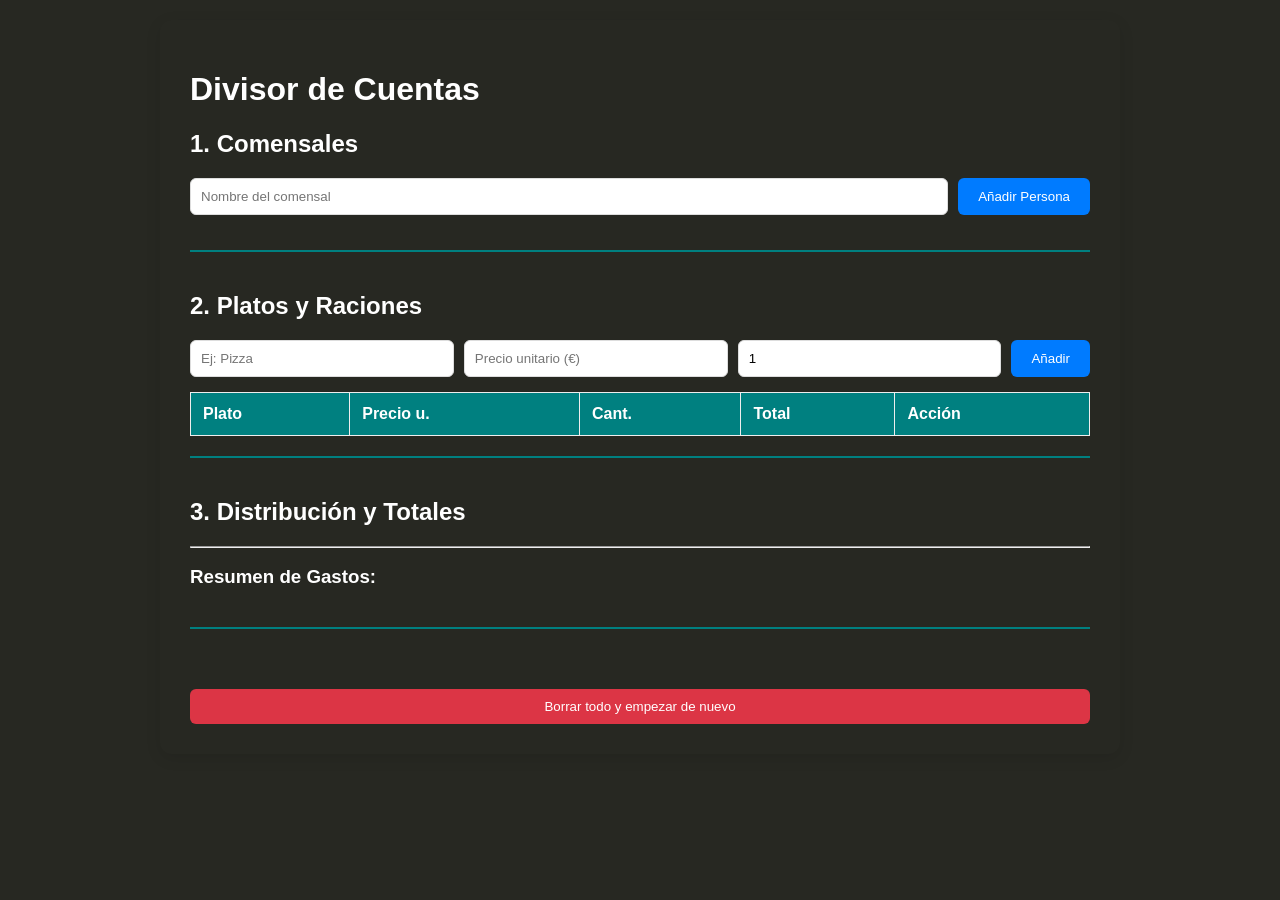
==== index.html @ 1924acde "Add files via upload" ====
<!DOCTYPE html>
<html lang="es">
<head>
    <meta charset="UTF-8">
    <meta name="viewport" content="width=device-width, initial-scale=1.0">
    <title>Calculadora de Cuentas 🍽️</title>
    <link rel="stylesheet" href="style.css">
</head>
<body>

<div class="container">
    <h1>Divisor de Cuentas</h1>

    <section>
        <h2>1. Comensales</h2>
        <div class="input-group">
            <input type="text" id="nombreComensal" placeholder="Nombre del comensal">
            <button onclick="agregarComensal()">Añadir Persona</button>
        </div>
        <div id="listaComensales" class="chip-container"></div>
    </section>

    <section>
        <h2>2. Platos y Raciones</h2>
        <div class="input-group">
            <input type="text" id="nombrePlato" placeholder="Ej: Pizza">
            <input type="number" id="precioPlato" placeholder="Precio unitario (€)" step="0.01">
            <input type="number" id="cantidadPlato" placeholder="Cantidad" value="1">
            <button onclick="agregarPlato()">Añadir</button>
        </div>
        <table>
            <thead>
                <tr>
                    <th>Plato</th>
                    <th>Precio u.</th>
                    <th>Cant.</th>
                    <th>Total</th>
                    <th>Acción</th>
                </tr>
            </thead>
            <tbody id="tablaPlatosBody"></tbody>
        </table>
    </section>

    <section>
        <h2>3. Distribución y Totales</h2>
        <div id="distribucion" class="distribucion-grid"></div>
        <hr>
        <div id="totalesFinales"></div>
    </section>
    
    <button onclick="limpiarTodo()" class="btn-danger">Borrar todo y empezar de nuevo</button>
</div>

<script src="script.js"></script>
</body>
</html>
---- style.css ----
body {
    font-family: 'Segoe UI', Tahoma, Geneva, Verdana, sans-serif;
    margin: 20px;
    background-color: #272822;
    color: #ffffff;
}

.container {
    max-width: 900px;
    margin: auto;
    background: 272822;
    padding: 30px;
    border-radius: 12px;
    box-shadow: 0 4px 15px rgba(0,0,0,0.1);
}

section {
    margin-bottom: 40px;
    padding-bottom: 20px;
    border-bottom: 2px solid #008080;
}

.input-group {
    display: flex;
    gap: 10px;
    margin-bottom: 15px;
    flex-wrap: wrap;
}

input {
    padding: 10px;
    border: 1px solid #ddd;
    border-radius: 6px;
    flex: 1;
}

button {
    padding: 10px 20px;
    cursor: pointer;
    background: #007bff;
    color: white;
    border: none;
    border-radius: 6px;
    transition: background 0.3s;
}

button:hover { background: #0056b3; }

.btn-danger { background: #dc3545; width: 100%; margin-top: 20px; }
.btn-danger:hover { background: #a71d2a; }

.chip-container { margin-top: 15px; display: flex; gap: 8px; flex-wrap: wrap; }

table { width: 100%; border-collapse: collapse; margin-top: 15px; }
th, td { padding: 12px; border: 1px solid #eee; text-align: left; }
th { background-color: #008080; }

.comensal-card {
    background: #272822;
    border: 2px solid #008080; /* Un color violeta moderno, puedes cambiarlo por #28a745 si prefieres verde */
    padding: 15px;
    margin: 10px 0;
    border-left: 5px solid #008080;
    border-radius: 4px;
}

.total-badge {
    font-weight: bold;
    color: #28a745;
    font-size: 1.3em;
}
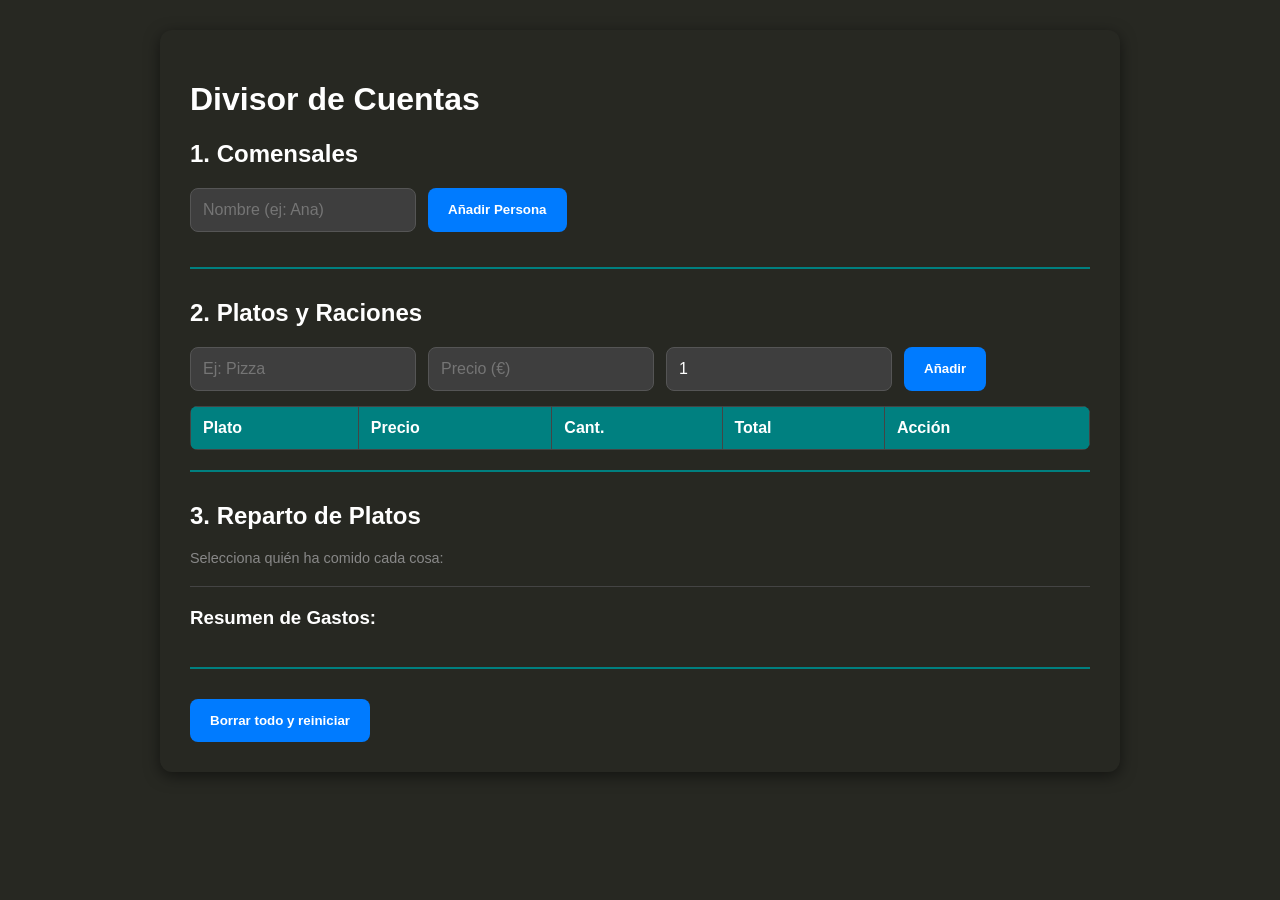
==== commit 3fe4d2af: "Add files via upload" ====
--- a/index.html
+++ b/index.html
@@ -2,7 +2,7 @@
 <html lang="es">
 <head>
     <meta charset="UTF-8">
-    <meta name="viewport" content="width=device-width, initial-scale=1.0">
+    <meta name="viewport" content="width=device-width, initial-scale=1.0, maximum-scale=1.0, user-scalable=no">
     <title>Calculadora de Cuentas 🍽️</title>
     <link rel="stylesheet" href="style.css">
 </head>
@@ -14,7 +14,7 @@
     <section>
         <h2>1. Comensales</h2>
         <div class="input-group">
-            <input type="text" id="nombreComensal" placeholder="Nombre del comensal">
+            <input type="text" id="nombreComensal" placeholder="Nombre (ej: Ana)">
             <button onclick="agregarComensal()">Añadir Persona</button>
         </div>
         <div id="listaComensales" class="chip-container"></div>
@@ -24,32 +24,36 @@
         <h2>2. Platos y Raciones</h2>
         <div class="input-group">
             <input type="text" id="nombrePlato" placeholder="Ej: Pizza">
-            <input type="number" id="precioPlato" placeholder="Precio unitario (€)" step="0.01">
-            <input type="number" id="cantidadPlato" placeholder="Cantidad" value="1">
+            <input type="number" id="precioPlato" placeholder="Precio (€)" step="0.01">
+            <input type="number" id="cantidadPlato" placeholder="Cant." value="1">
             <button onclick="agregarPlato()">Añadir</button>
         </div>
-        <table>
-            <thead>
-                <tr>
-                    <th>Plato</th>
-                    <th>Precio u.</th>
-                    <th>Cant.</th>
-                    <th>Total</th>
-                    <th>Acción</th>
-                </tr>
-            </thead>
-            <tbody id="tablaPlatosBody"></tbody>
-        </table>
+        
+        <div class="table-container">
+            <table>
+                <thead>
+                    <tr>
+                        <th>Plato</th>
+                        <th>Precio</th>
+                        <th>Cant.</th>
+                        <th>Total</th>
+                        <th>Acción</th>
+                    </tr>
+                </thead>
+                <tbody id="tablaPlatosBody"></tbody>
+            </table>
+        </div>
     </section>
 
     <section>
-        <h2>3. Distribución y Totales</h2>
+        <h2>3. Reparto de Platos</h2>
+        <p style="font-size: 0.9em; color: #888; margin-bottom: 10px;">Selecciona quién ha comido cada cosa:</p>
         <div id="distribucion" class="distribucion-grid"></div>
-        <hr>
+        <hr style="border: 0; border-top: 1px solid #444; margin: 20px 0;">
         <div id="totalesFinales"></div>
     </section>
     
-    <button onclick="limpiarTodo()" class="btn-danger">Borrar todo y empezar de nuevo</button>
+    <button onclick="limpiarTodo()" class="btn-danger">Borrar todo y reiniciar</button>
 </div>
 
 <script src="script.js"></script>
--- a/style.css
+++ b/style.css
@@ -1,71 +1,124 @@
+/* Configuración General con tu estilo Dark */
 body {
     font-family: 'Segoe UI', Tahoma, Geneva, Verdana, sans-serif;
-    margin: 20px;
-    background-color: #272822;
+    margin: 10px;
+    background-color: #272822; /* Fondo oscuro Monokai */
     color: #ffffff;
 }
 
 .container {
     max-width: 900px;
     margin: auto;
-    background: 272822;
-    padding: 30px;
+    background: #272822; /* Corregido: añadido # */
+    padding: 15px;
     border-radius: 12px;
-    box-shadow: 0 4px 15px rgba(0,0,0,0.1);
+    box-shadow: 0 4px 15px rgba(0,0,0,0.5);
 }
 
 section {
-    margin-bottom: 40px;
+    margin-bottom: 30px;
     padding-bottom: 20px;
-    border-bottom: 2px solid #008080;
+    border-bottom: 2px solid #008080; /* Tu verde azulado */
 }
 
+/* Optimización para MÓVIL (Inputs y botones) */
 .input-group {
     display: flex;
-    gap: 10px;
+    flex-direction: column; /* Apilados por defecto para pulgar */
+    gap: 12px;
     margin-bottom: 15px;
-    flex-wrap: wrap;
 }
 
 input {
-    padding: 10px;
-    border: 1px solid #ddd;
-    border-radius: 6px;
-    flex: 1;
+    padding: 12px;
+    background: #3e3e3e;
+    border: 1px solid #555;
+    border-radius: 8px;
+    color: white;
+    font-size: 16px; /* Evita zoom molesto en iPhone */
 }
 
 button {
-    padding: 10px 20px;
+    padding: 14px 20px; /* Más grandes para tocar fácil */
+    font-weight: bold;
     cursor: pointer;
     background: #007bff;
     color: white;
     border: none;
-    border-radius: 6px;
+    border-radius: 8px;
     transition: background 0.3s;
 }
 
-button:hover { background: #0056b3; }
+/* Tabla Adaptable */
+.table-container {
+    width: 100%;
+    overflow-x: auto; /* Scroll lateral si hay muchos datos */
+    margin-top: 15px;
+    background: #333;
+    border-radius: 8px;
+}
 
-.btn-danger { background: #dc3545; width: 100%; margin-top: 20px; }
-.btn-danger:hover { background: #a71d2a; }
+table {
+    width: 100%;
+    border-collapse: collapse;
+    min-width: 450px; /* Evita que se amontone el texto */
+}
 
-.chip-container { margin-top: 15px; display: flex; gap: 8px; flex-wrap: wrap; }
+th, td {
+    padding: 12px;
+    border: 1px solid #444;
+    text-align: left;
+}
 
-table { width: 100%; border-collapse: collapse; margin-top: 15px; }
-th, td { padding: 12px; border: 1px solid #eee; text-align: left; }
-th { background-color: #008080; }
+th {
+    background-color: #008080;
+    color: white;
+}
 
+/* Tarjetas de Comensal (Borde pedido) */
 .comensal-card {
-    background: #272822;
-    border: 2px solid #008080; /* Un color violeta moderno, puedes cambiarlo por #28a745 si prefieres verde */
+    background: #2f3029; /* Un tono ligeramente distinto al fondo */
+    border: 2px solid #008080; 
     padding: 15px;
-    margin: 10px 0;
-    border-left: 5px solid #008080;
-    border-radius: 4px;
+    margin: 15px 0;
+    border-left: 8px solid #008080; /* Acentuamos el lateral */
+    border-radius: 8px;
 }
 
 .total-badge {
     font-weight: bold;
-    color: #28a745;
-    font-size: 1.3em;
+    color: #a6e22e; /* Verde brillante tipo código para que resalte el dinero */
+    font-size: 1.5em;
+    display: block;
+    margin-top: 5px;
+}
+
+/* Responsive para Pantallas Grandes (PC) */
+@media (min-width: 600px) {
+    .input-group {
+        flex-direction: row; /* En PC se ven en línea */
+    }
+    .container {
+        margin: 30px auto;
+        padding: 30px;
+    }
+    .total-badge {
+        float: right; /* En PC el precio va a la derecha */
+        margin-top: 0;
+    }
+}
+
+/* Estilo para los Checkboxes en móvil */
+#distribucion label {
+    display: block;
+    background: #3e3e3e;
+    margin: 5px 0;
+    padding: 12px;
+    border-radius: 6px;
+    cursor: pointer;
+}
+
+input[type="checkbox"] {
+    transform: scale(1.3); /* Checkbox más grande para el dedo */
+    margin-right: 10px;
 }
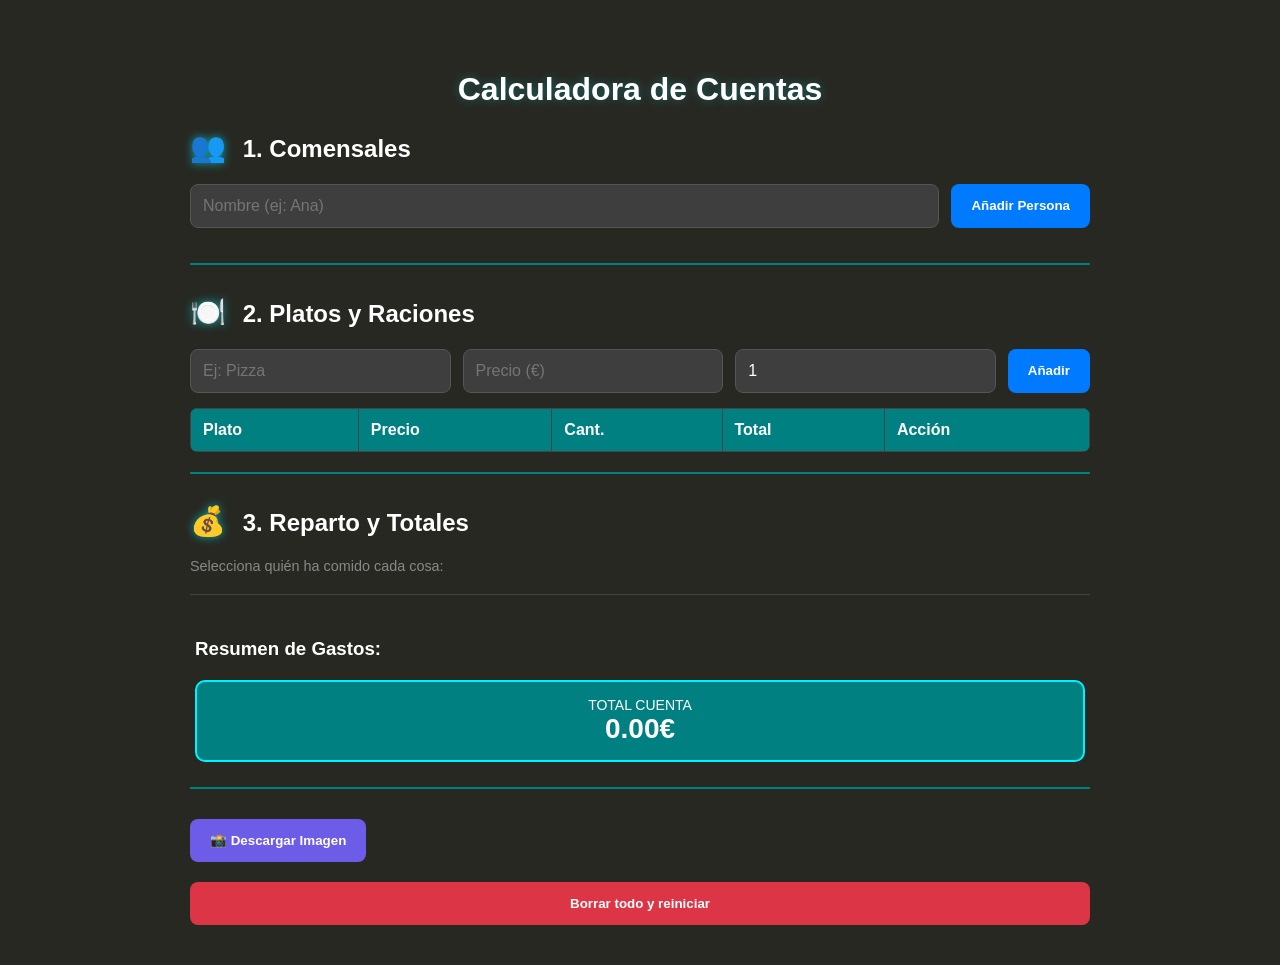
==== commit 45c23b05: "Add files via upload" ====
--- a/index.html
+++ b/index.html
@@ -5,14 +5,15 @@
     <meta name="viewport" content="width=device-width, initial-scale=1.0, maximum-scale=1.0, user-scalable=no">
     <title>Calculadora de Cuentas 🍽️</title>
     <link rel="stylesheet" href="style.css">
+    <script src="https://html2canvas.hertzen.com/dist/html2canvas.min.js"></script>
 </head>
 <body>
 
 <div class="container">
-    <h1>Divisor de Cuentas</h1>
+    <h1>Calculadora de Cuentas</h1>
 
     <section>
-        <h2>1. Comensales</h2>
+        <h2><span class="emoji-icon">👥</span> 1. Comensales</h2>
         <div class="input-group">
             <input type="text" id="nombreComensal" placeholder="Nombre (ej: Ana)">
             <button onclick="agregarComensal()">Añadir Persona</button>
@@ -21,7 +22,7 @@
     </section>
 
     <section>
-        <h2>2. Platos y Raciones</h2>
+        <h2><span class="emoji-icon">🍽️</span> 2. Platos y Raciones</h2>
         <div class="input-group">
             <input type="text" id="nombrePlato" placeholder="Ej: Pizza">
             <input type="number" id="precioPlato" placeholder="Precio (€)" step="0.01">
@@ -46,13 +47,17 @@
     </section>
 
     <section>
-        <h2>3. Reparto de Platos</h2>
+        <h2><span class="emoji-icon">💰</span> 3. Reparto y Totales</h2>
         <p style="font-size: 0.9em; color: #888; margin-bottom: 10px;">Selecciona quién ha comido cada cosa:</p>
-        <div id="distribucion" class="distribucion-grid"></div>
+        <div id="distribucion"></div>
         <hr style="border: 0; border-top: 1px solid #444; margin: 20px 0;">
-        <div id="totalesFinales"></div>
+        
+        <div id="areaCaptura">
+            <div id="totalesFinales"></div>
+        </div>
     </section>
     
+    <button onclick="descargarImagenResumen()" style="background:#6c5ce7; margin-bottom: 10px;">📸 Descargar Imagen</button>
     <button onclick="limpiarTodo()" class="btn-danger">Borrar todo y reiniciar</button>
 </div>
 
--- a/style.css
+++ b/style.css
@@ -1,30 +1,43 @@
-/* Configuración General con tu estilo Dark */
+/* --- CONFIGURACIÓN BASE (DARK MODE) --- */
 body {
     font-family: 'Segoe UI', Tahoma, Geneva, Verdana, sans-serif;
     margin: 10px;
-    background-color: #272822; /* Fondo oscuro Monokai */
+    background-color: #272822; /* Fondo Monokai */
     color: #ffffff;
 }
 
 .container {
     max-width: 900px;
     margin: auto;
-    background: #272822; /* Corregido: añadido # */
+    background: #272822;
     padding: 15px;
     border-radius: 12px;
-    box-shadow: 0 4px 15px rgba(0,0,0,0.5);
+}
+
+h1 { 
+    text-align: center; 
+    color: #ffffff; 
+    text-shadow: 0 0 10px rgba(0, 242, 255, 0.3);
 }
 
 section {
     margin-bottom: 30px;
     padding-bottom: 20px;
-    border-bottom: 2px solid #008080; /* Tu verde azulado */
+    border-bottom: 2px solid #008080;
 }
 
-/* Optimización para MÓVIL (Inputs y botones) */
+/* --- ICONOS Y EMOJIS --- */
+.emoji-icon {
+    display: inline-block;
+    filter: drop-shadow(0 0 5px rgba(0, 242, 255, 0.6));
+    margin-right: 10px;
+    font-size: 1.2em;
+}
+
+/* --- FORMULARIOS E INPUTS --- */
 .input-group {
     display: flex;
-    flex-direction: column; /* Apilados por defecto para pulgar */
+    flex-direction: column;
     gap: 12px;
     margin-bottom: 15px;
 }
@@ -35,33 +48,48 @@
     border: 1px solid #555;
     border-radius: 8px;
     color: white;
-    font-size: 16px; /* Evita zoom molesto en iPhone */
+    font-size: 16px; /* Evita el zoom automático en iOS */
+}
+
+input:focus {
+    border-color: #00f2ff;
+    outline: none;
 }
 
 button {
-    padding: 14px 20px; /* Más grandes para tocar fácil */
-    font-weight: bold;
+    padding: 14px 20px;
     cursor: pointer;
     background: #007bff;
     color: white;
     border: none;
     border-radius: 8px;
-    transition: background 0.3s;
+    font-weight: bold;
+    transition: transform 0.1s, background 0.3s;
 }
 
-/* Tabla Adaptable */
+button:active {
+    transform: scale(0.98);
+}
+
+.btn-danger { 
+    background: #dc3545; 
+    width: 100%; 
+    margin-top: 10px; 
+}
+
+/* --- TABLAS ADAPTABLES --- */
 .table-container {
     width: 100%;
-    overflow-x: auto; /* Scroll lateral si hay muchos datos */
-    margin-top: 15px;
+    overflow-x: auto;
     background: #333;
     border-radius: 8px;
+    margin-top: 10px;
 }
 
 table {
     width: 100%;
     border-collapse: collapse;
-    min-width: 450px; /* Evita que se amontone el texto */
+    min-width: 450px;
 }
 
 th, td {
@@ -75,50 +103,65 @@
     color: white;
 }
 
-/* Tarjetas de Comensal (Borde pedido) */
+/* --- REPARTO (CHECKBOXES) --- */
+.distribucion-item {
+    margin-bottom: 15px;
+    border: 1px solid #444;
+    padding: 15px;
+    border-radius: 8px;
+    background: #2f3029;
+}
+
+.distribucion-item label {
+    display: flex;
+    align-items: center;
+    background: #3e3e3e;
+    margin: 8px 0;
+    padding: 12px;
+    border-radius: 6px;
+    cursor: pointer;
+    color: #eee;
+}
+
+input[type="checkbox"] {
+    transform: scale(1.4);
+    margin-right: 12px;
+}
+
+/* --- RESUMEN FINAL (TARJETAS) --- */
+#areaCaptura {
+    padding: 5px; /* Espacio para que la foto no salga pegada */
+}
+
 .comensal-card {
-    background: #2f3029; /* Un tono ligeramente distinto al fondo */
-    border: 2px solid #008080; 
+    background: #2f3029;
+    border: 2px solid #008080;
     padding: 15px;
-    margin: 15px 0;
-    border-left: 8px solid #008080; /* Acentuamos el lateral */
+    margin: 12px 0;
+    border-left: 8px solid #008080;
     border-radius: 8px;
 }
 
 .total-badge {
     font-weight: bold;
-    color: #a6e22e; /* Verde brillante tipo código para que resalte el dinero */
+    color: #a6e22e; /* Verde Monokai brillante */
     font-size: 1.5em;
     display: block;
-    margin-top: 5px;
 }
 
-/* Responsive para Pantallas Grandes (PC) */
+/* --- RESPONSIVE PC --- */
 @media (min-width: 600px) {
     .input-group {
-        flex-direction: row; /* En PC se ven en línea */
+        flex-direction: row;
+    }
+    .input-group input {
+        flex: 1;
+    }
+    .total-badge {
+        float: right;
     }
     .container {
-        margin: 30px auto;
         padding: 30px;
+        margin-top: 20px;
     }
-    .total-badge {
-        float: right; /* En PC el precio va a la derecha */
-        margin-top: 0;
-    }
-}
-
-/* Estilo para los Checkboxes en móvil */
-#distribucion label {
-    display: block;
-    background: #3e3e3e;
-    margin: 5px 0;
-    padding: 12px;
-    border-radius: 6px;
-    cursor: pointer;
-}
-
-input[type="checkbox"] {
-    transform: scale(1.3); /* Checkbox más grande para el dedo */
-    margin-right: 10px;
 }
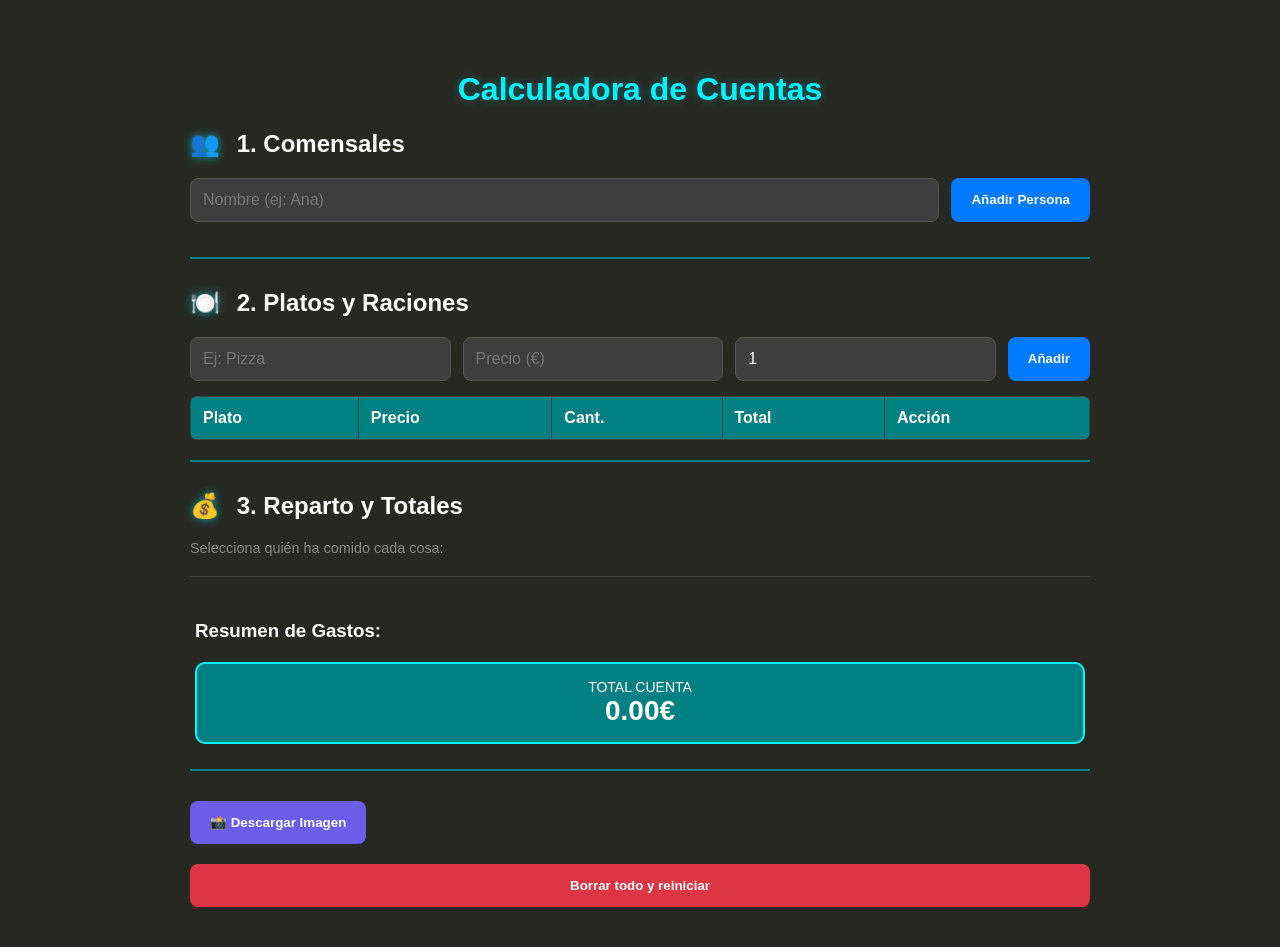
==== commit c86e429e: "Add files via upload" ====
--- a/index.html
+++ b/index.html
@@ -5,6 +5,7 @@
     <meta name="viewport" content="width=device-width, initial-scale=1.0, maximum-scale=1.0, user-scalable=no">
     <title>Calculadora de Cuentas 🍽️</title>
     <link rel="stylesheet" href="style.css">
+    <link rel="icon" type="image/png" href="icono.png">
     <script src="https://html2canvas.hertzen.com/dist/html2canvas.min.js"></script>
 </head>
 <body>
--- a/style.css
+++ b/style.css
@@ -1,8 +1,8 @@
-/* --- CONFIGURACIÓN BASE (DARK MODE) --- */
+/* --- CONFIGURACIÓN BASE --- */
 body {
     font-family: 'Segoe UI', Tahoma, Geneva, Verdana, sans-serif;
     margin: 10px;
-    background-color: #272822; /* Fondo Monokai */
+    background-color: #272822;
     color: #ffffff;
 }
 
@@ -14,11 +14,7 @@
     border-radius: 12px;
 }
 
-h1 { 
-    text-align: center; 
-    color: #ffffff; 
-    text-shadow: 0 0 10px rgba(0, 242, 255, 0.3);
-}
+h1 { text-align: center; color: #00f2ff; text-shadow: 0 0 10px rgba(0, 242, 255, 0.3); }
 
 section {
     margin-bottom: 30px;
@@ -26,15 +22,13 @@
     border-bottom: 2px solid #008080;
 }
 
-/* --- ICONOS Y EMOJIS --- */
 .emoji-icon {
     display: inline-block;
     filter: drop-shadow(0 0 5px rgba(0, 242, 255, 0.6));
     margin-right: 10px;
-    font-size: 1.2em;
 }
 
-/* --- FORMULARIOS E INPUTS --- */
+/* --- FORMULARIOS --- */
 .input-group {
     display: flex;
     flex-direction: column;
@@ -48,12 +42,7 @@
     border: 1px solid #555;
     border-radius: 8px;
     color: white;
-    font-size: 16px; /* Evita el zoom automático en iOS */
-}
-
-input:focus {
-    border-color: #00f2ff;
-    outline: none;
+    font-size: 16px;
 }
 
 button {
@@ -64,46 +53,17 @@
     border: none;
     border-radius: 8px;
     font-weight: bold;
-    transition: transform 0.1s, background 0.3s;
 }
 
-button:active {
-    transform: scale(0.98);
-}
+.btn-danger { background: #dc3545; width: 100%; margin-top: 10px; }
 
-.btn-danger { 
-    background: #dc3545; 
-    width: 100%; 
-    margin-top: 10px; 
-}
+/* --- TABLAS --- */
+.table-container { width: 100%; overflow-x: auto; background: #333; border-radius: 8px; margin-top: 10px; }
+table { width: 100%; border-collapse: collapse; min-width: 450px; }
+th, td { padding: 12px; border: 1px solid #444; text-align: left; }
+th { background-color: #008080; }
 
-/* --- TABLAS ADAPTABLES --- */
-.table-container {
-    width: 100%;
-    overflow-x: auto;
-    background: #333;
-    border-radius: 8px;
-    margin-top: 10px;
-}
-
-table {
-    width: 100%;
-    border-collapse: collapse;
-    min-width: 450px;
-}
-
-th, td {
-    padding: 12px;
-    border: 1px solid #444;
-    text-align: left;
-}
-
-th {
-    background-color: #008080;
-    color: white;
-}
-
-/* --- REPARTO (CHECKBOXES) --- */
+/* --- REPARTO --- */
 .distribucion-item {
     margin-bottom: 15px;
     border: 1px solid #444;
@@ -119,19 +79,12 @@
     margin: 8px 0;
     padding: 12px;
     border-radius: 6px;
-    cursor: pointer;
-    color: #eee;
 }
 
-input[type="checkbox"] {
-    transform: scale(1.4);
-    margin-right: 12px;
-}
+input[type="checkbox"] { transform: scale(1.4); margin-right: 12px; }
 
-/* --- RESUMEN FINAL (TARJETAS) --- */
-#areaCaptura {
-    padding: 5px; /* Espacio para que la foto no salga pegada */
-}
+/* --- TARJETAS RESUMEN (EL PRECIO A LA DERECHA) --- */
+#areaCaptura { padding: 5px; }
 
 .comensal-card {
     background: #2f3029;
@@ -140,28 +93,31 @@
     margin: 12px 0;
     border-left: 8px solid #008080;
     border-radius: 8px;
+    position: relative; /* Base para el precio absoluto */
+    display: flex;
+    flex-direction: column;
+    min-height: 50px;
+}
+
+.comensal-card strong {
+    display: block;
+    margin-right: 100px; /* Evita solapamiento con el precio */
+    text-transform: capitalize;
+    font-size: 1.1em;
 }
 
 .total-badge {
     font-weight: bold;
-    color: #a6e22e; /* Verde Monokai brillante */
+    color: #a6e22e;
     font-size: 1.5em;
-    display: block;
+    position: absolute;
+    right: 15px;
+    top: 15px;
 }
 
-/* --- RESPONSIVE PC --- */
+/* --- RESPONSIVE --- */
 @media (min-width: 600px) {
-    .input-group {
-        flex-direction: row;
-    }
-    .input-group input {
-        flex: 1;
-    }
-    .total-badge {
-        float: right;
-    }
-    .container {
-        padding: 30px;
-        margin-top: 20px;
-    }
+    .input-group { flex-direction: row; }
+    .input-group input { flex: 1; }
+    .container { padding: 30px; margin-top: 20px; }
 }
